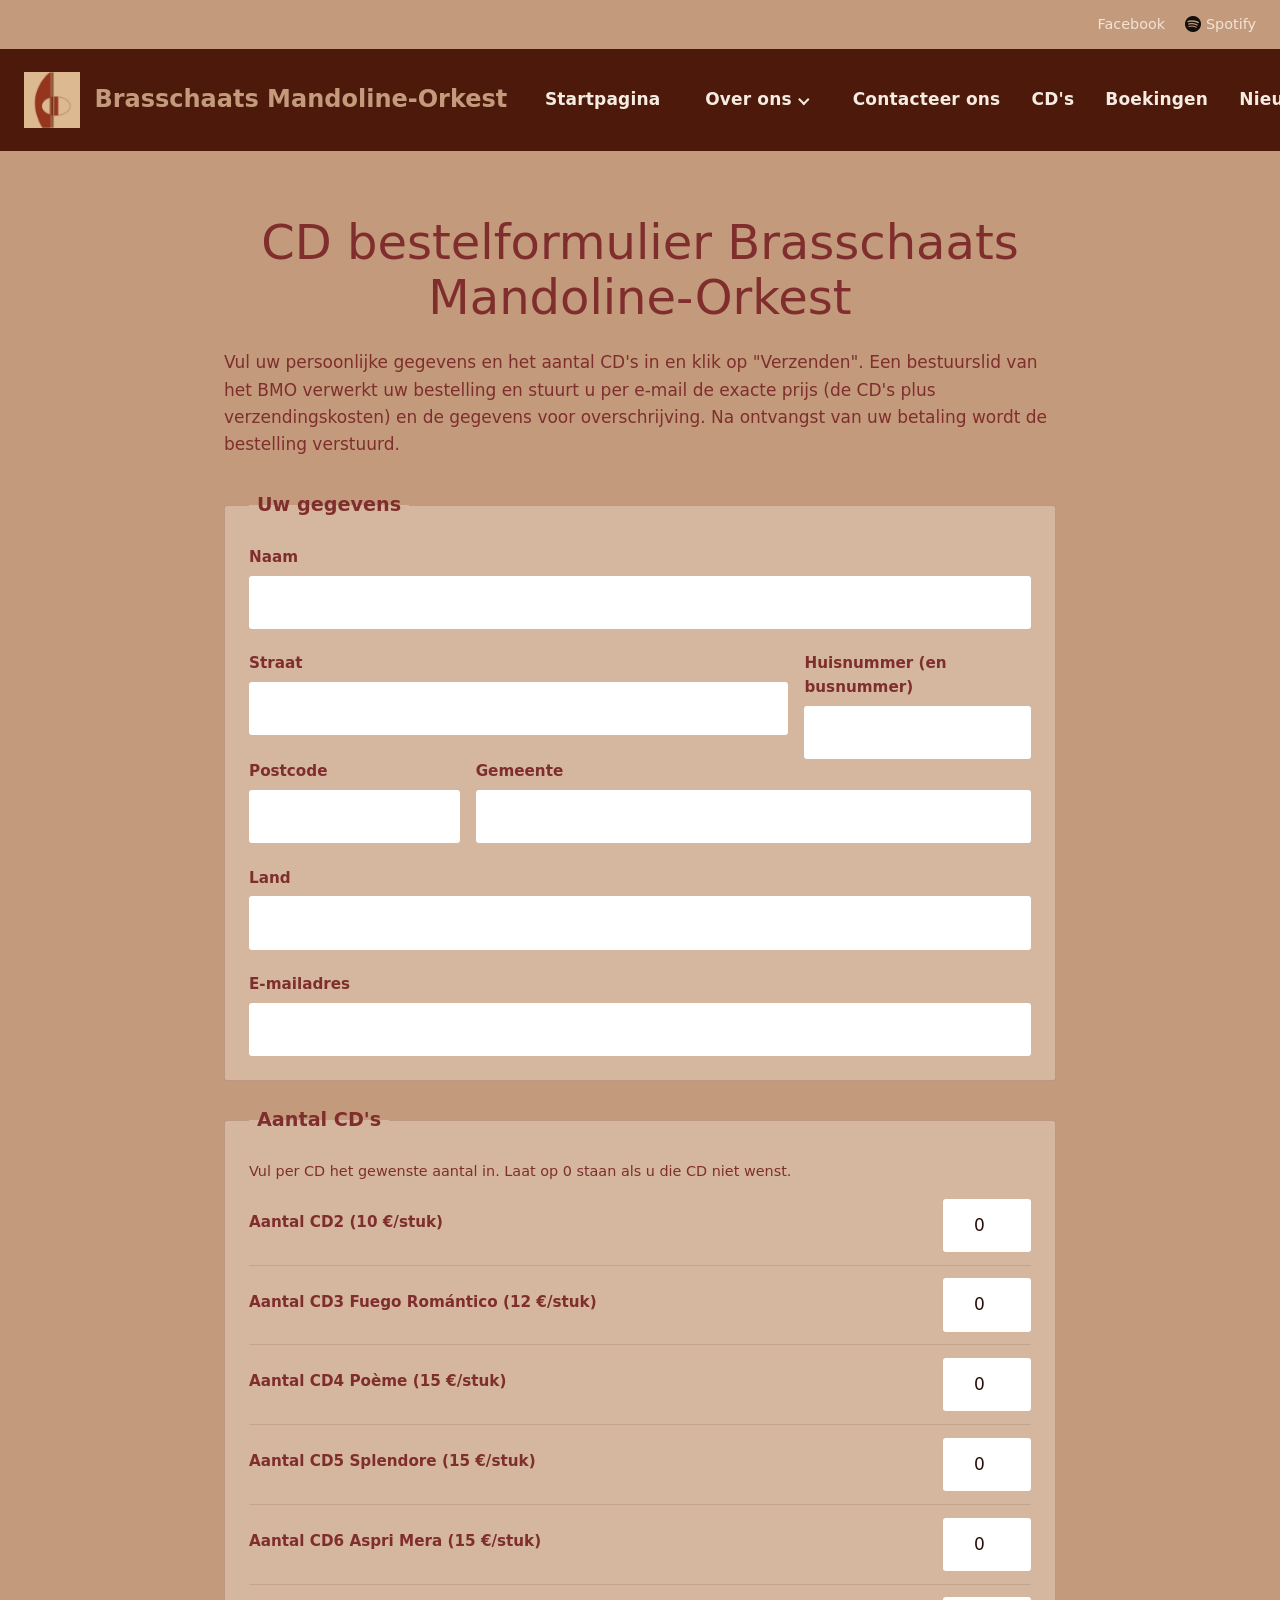
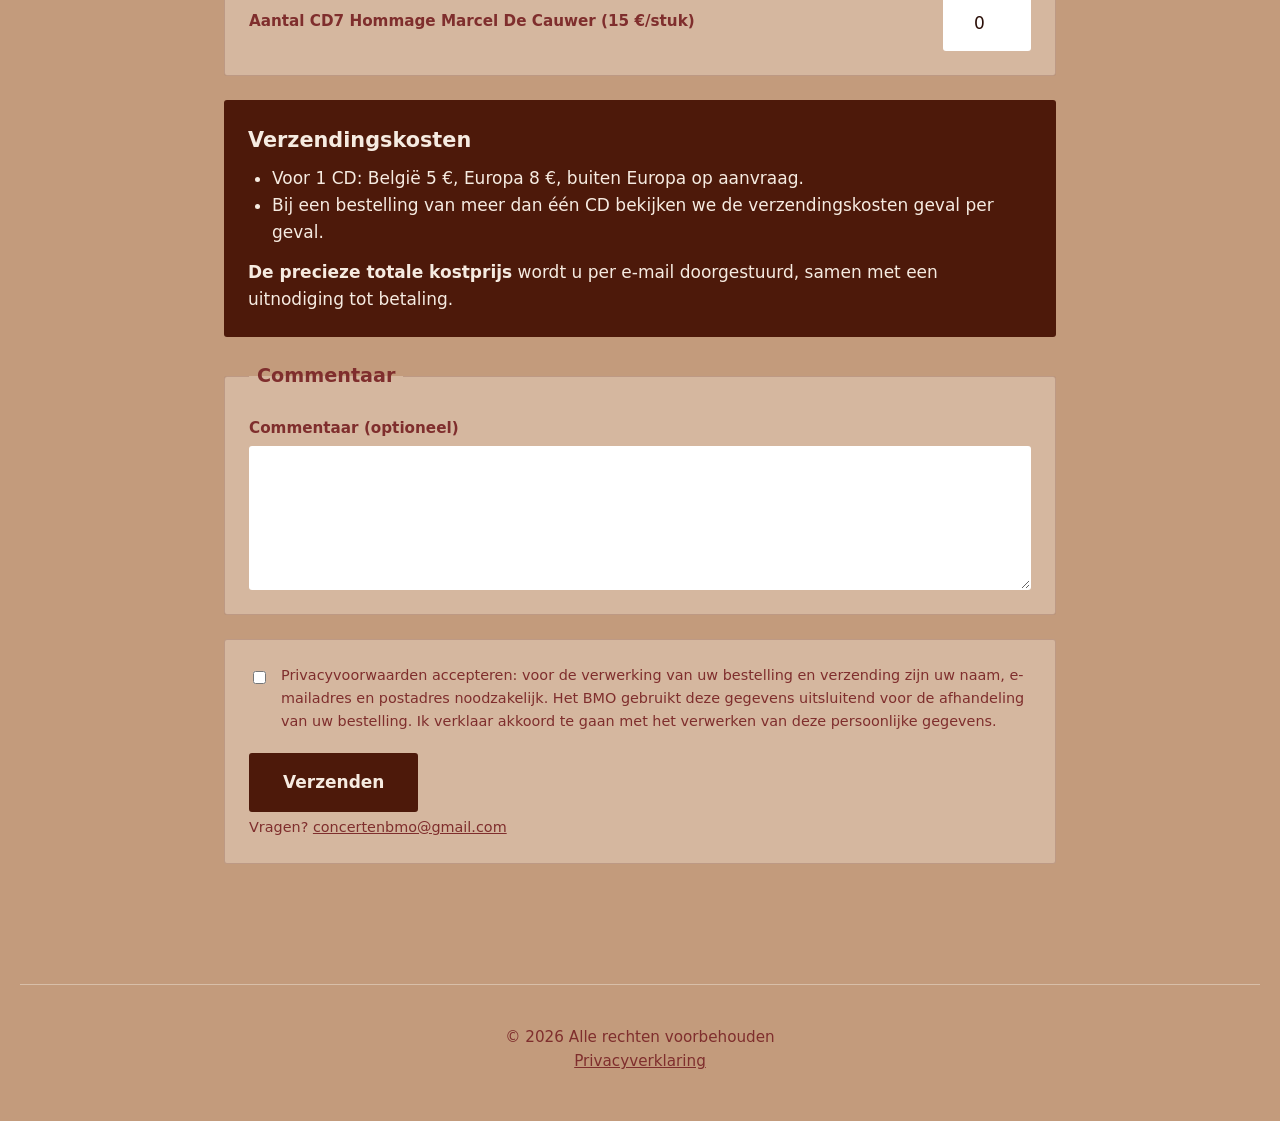
==== pages/bestellen.html @ 0ee757d0 "24102026" ====
<!DOCTYPE html>
<html lang="nl-BE">
<head>
	<meta charset="utf-8">
	<meta name="viewport" content="width=device-width, initial-scale=1">
	<title>CD bestelformulier | Brasschaats Mandoline-Orkest</title>
	<meta name="description" content="Bestel CD's van het Brasschaats Mandoline-Orkest.">
	<meta name="theme-color" content="#4d190a">
	<link rel="icon" href="../images/logo.png" type="image/png">
	<link rel="stylesheet" href="../css/style.css">
</head>
<body>

	<a class="skip-link" href="#inhoud">Naar de inhoud</a>

	<div class="topbar">
		<div class="wrap topbar__inner">
			<a href="#" rel="noopener" target="_blank">Facebook</a>
			<a href="https://open.spotify.com/artist/1rUqsuNDXbhpg9j1srdVkf?si=Q549NG70TASA_FOCATFZ-Q" rel="noopener" target="_blank"><img class="spotify-icon" src="../images/spotify-icon-2048x2048-n3imyp8e.png" alt="">Spotify</a>
		</div>
	</div>

	<header class="site-header">
		<div class="wrap site-header__inner">
			<a class="brand" href="../index.html">
				<img src="../images/logo.png" alt="" width="56" height="56">
				<span>Brasschaats Mandoline-Orkest</span>
			</a>

			<button class="nav-toggle" type="button" aria-expanded="false" aria-controls="hoofdmenu">
				<span class="nav-toggle__bars" aria-hidden="true"></span>
				<span class="visually-hidden">Menu</span>
			</button>

			<nav id="hoofdmenu" class="nav" aria-label="Hoofdmenu">
				<ul class="nav__list">
					<li><a href="../index.html">Startpagina</a></li>
					<li class="has-sub">
						<a href="over-ons.html"><button type="button" class="sub-toggle" aria-expanded="false">Over ons</button></a>
						<ul class="sub">
							<li><a href="dirigente.html">Dirigente</a></li>
							<li><a href="geschiedenis.html">Geschiedenis</a></li>
						</ul>
					</li>
					<li><a href="contact.html">Contacteer ons</a></li>
					<li><a href="cds.html">CD's</a></li>
					<li><a href="boekingen.html">Boekingen</a></li>
					<li><a href="nieuws.html">Nieuws</a></li>
					<li class="has-sub">
						<button type="button" class="sub-toggle" aria-expanded="false">Meer pagina's</button>
						<ul class="sub">
							<li><a href="fotos.html">Foto's</a></li>
							<li><a href="links.html">Links</a></li>
						</ul>
					</li>
				</ul>
			</nav>
		</div>
	</header>

	<main id="inhoud" class="wrap">
		<section class="order-page" aria-labelledby="order-title">
			<h1 id="order-title">CD bestelformulier Brasschaats Mandoline-Orkest</h1>
			<p class="order-intro">Vul uw persoonlijke gegevens en het aantal CD's in en klik op "Verzenden". Een bestuurslid van het BMO verwerkt uw bestelling en stuurt u per e-mail de exacte prijs (de CD's plus verzendingskosten) en de gegevens voor overschrijving. Na ontvangst van uw betaling wordt de bestelling verstuurd.</p>

			<form id="contactformulier" class="order-form" action="https://api.web3forms.com/submit" method="POST" data-success-message="Bedankt! Uw bestelling is succesvol verzonden. U ontvangt per e-mail de exacte prijs en de betaalgegevens.">
				<input type="hidden" name="access_key" value="a20b0633-0dd2-4d2a-a2e5-bae459e8ca1c">
				<input type="hidden" name="subject" value="Nieuwe CD-bestelling via de website">
				<input type="hidden" name="from_name" value="BMO CD-bestelformulier">
				<input type="hidden" name="message" value="Nieuwe CD-bestelling. De ingevulde gegevens en aantallen staan hieronder.">
				<input type="checkbox" name="botcheck" class="visually-hidden" tabindex="-1" autocomplete="off">

				<fieldset class="order-fieldset">
					<legend>Uw gegevens</legend>
					<div class="field">
						<label for="naam">Naam</label>
						<input id="naam" name="name" type="text" autocomplete="name" required>
					</div>
					<div class="order-street">
						<div class="field">
							<label for="straat">Straat</label>
							<input id="straat" name="straat" type="text" autocomplete="address-line1" required>
						</div>
						<div class="field">
							<label for="huisnummer">Huisnummer (en busnummer)</label>
							<input id="huisnummer" name="huisnummer" type="text" autocomplete="address-line2" required>
						</div>
					</div>
					<div class="order-address">
						<div class="field">
							<label for="postcode">Postcode</label>
							<input id="postcode" name="postcode" type="text" autocomplete="postal-code" required>
						</div>
						<div class="field">
							<label for="gemeente">Gemeente</label>
							<input id="gemeente" name="gemeente" type="text" autocomplete="address-level2" required>
						</div>
					</div>
					<div class="field">
						<label for="land">Land</label>
						<input id="land" name="land" type="text" autocomplete="country-name" required>
					</div>
					<div class="field">
						<label for="email">E-mailadres</label>
						<input id="email" name="email" type="email" autocomplete="email" required>
					</div>
				</fieldset>

				<fieldset class="order-fieldset">
					<legend>Aantal CD's</legend>
					<p class="order-help">Vul per CD het gewenste aantal in. Laat op 0 staan als u die CD niet wenst.</p>
					<div class="order-quantities">
						<div class="field">
							<label for="cd2">Aantal CD2 (10 €/stuk)</label>
							<input id="cd2" name="Aantal CD2 (10 euro per stuk)" type="number" min="0" step="1" value="0" inputmode="numeric">
						</div>
						<div class="field">
							<label for="cd3">Aantal CD3 Fuego Romántico (12 €/stuk)</label>
							<input id="cd3" name="Aantal CD3 Fuego Romántico (12 euro per stuk)" type="number" min="0" step="1" value="0" inputmode="numeric">
						</div>
						<div class="field">
							<label for="cd4">Aantal CD4 Poème (15 €/stuk)</label>
							<input id="cd4" name="Aantal CD4 Poème (15 euro per stuk)" type="number" min="0" step="1" value="0" inputmode="numeric">
						</div>
						<div class="field">
							<label for="cd5">Aantal CD5 Splendore (15 €/stuk)</label>
							<input id="cd5" name="Aantal CD5 Splendore (15 euro per stuk)" type="number" min="0" step="1" value="0" inputmode="numeric">
						</div>
						<div class="field">
							<label for="cd6">Aantal CD6 Aspri Mera (15 €/stuk)</label>
							<input id="cd6" name="Aantal CD6 Aspri Mera (15 euro per stuk)" type="number" min="0" step="1" value="0" inputmode="numeric">
						</div>
						<div class="field">
							<label for="cd7">Aantal CD7 Hommage Marcel De Cauwer (15 €/stuk)</label>
							<input id="cd7" name="Aantal CD7 Hommage Marcel De Cauwer (15 euro per stuk)" type="number" min="0" step="1" value="0" inputmode="numeric">
						</div>
					</div>
				</fieldset>

				<section class="order-shipping" aria-labelledby="shipping-title">
					<h2 id="shipping-title">Verzendingskosten</h2>
					<ul>
						<li>Voor 1 CD: België 5 €, Europa 8 €, buiten Europa op aanvraag.</li>
						<li>Bij een bestelling van meer dan één CD bekijken we de verzendingskosten geval per geval.</li>
					</ul>
					<p><strong>De precieze totale kostprijs</strong> wordt u per e-mail doorgestuurd, samen met een uitnodiging tot betaling.</p>
				</section>

				<fieldset class="order-fieldset">
					<legend>Commentaar</legend>
					<div class="field">
						<label for="commentaar">Commentaar (optioneel)</label>
						<textarea id="commentaar" name="commentaar" rows="4"></textarea>
					</div>
				</fieldset>

				<div class="order-submit">
					<div class="order-consent">
						<input id="privacy-akkoord" name="privacy_agreement" type="checkbox" value="Akkoord" required>
						<label for="privacy-akkoord">Privacyvoorwaarden accepteren: voor de verwerking van uw bestelling en verzending zijn uw naam, e-mailadres en postadres noodzakelijk. Het BMO gebruikt deze gegevens uitsluitend voor de afhandeling van uw bestelling. Ik verklaar akkoord te gaan met het verwerken van deze persoonlijke gegevens.</label>
					</div>
					<button type="submit" class="button">Verzenden</button>
					<p id="formulier-status" class="form-status" role="status" aria-live="polite"></p>
					<p class="form-note">Vragen? <a href="mailto:concertenbmo@gmail.com">concertenbmo@gmail.com</a></p>
				</div>
			</form>
		</section>
	</main>

	<footer class="site-footer">
		<div class="wrap">
			<p>© 2026 Alle rechten voorbehouden</p>
			<p><a href="privacybeleid.html">Privacyverklaring</a></p>
		</div>
	</footer>

	<script src="../js/nav.js" defer></script>
	<script src="../js/contact.js" defer></script>
</body>
</html>
---- css/style.css ----
/* Brasschaats Mandoline-Orkest
   Kleuren en lettertype staan bovenaan, zodat ze op één plek aan te passen zijn. */

:root {
  --tan: #c39b7c;          /* achtergrond pagina */
  --tan-line: #d8bfa9;     /* scheidingslijn */
  --brown: #4d190a;        /* menubalk */
  --burgundy: #7f2e2d;     /* titels en tekst op de pagina */
  --cream: #f6ebe1;        /* tekst op de menubalk */
  --brand: #c39b7c;        /* naam van het orkest in het menu */
  --focus: #fff4e6;

  --font: "Segoe UI", system-ui, -apple-system, "Helvetica Neue", Arial, sans-serif;
  --maxw: 1240px;          /* breedte van de inhoud */
  --maxw-header: 1760px;   /* breedte van de menubalk */
}

*, *::before, *::after { box-sizing: border-box; }

html { -webkit-text-size-adjust: 100%; }

body {
  margin: 0;
  overflow-x: hidden;
  background: var(--tan);
  color: var(--burgundy);
  font-family: var(--font);
  font-size: 1.0625rem;
  line-height: 1.6;
}

img { display: block; max-width: 100%; height: auto; }

a { color: inherit; }

.wrap {
  width: 100%;
  max-width: var(--maxw);
  margin-inline: auto;
  padding-inline: 1.5rem;
}

.visually-hidden {
  position: absolute !important;
  width: 1px; height: 1px;
  overflow: hidden;
  clip: rect(0 0 0 0);
  white-space: nowrap;
}

.skip-link {
  position: absolute;
  left: 1rem; top: -4rem;
  background: var(--brown);
  color: var(--cream);
  padding: .6rem 1rem;
  z-index: 100;
}
.skip-link:focus { top: 1rem; }

:focus-visible {
  outline: 3px solid var(--focus);
  outline-offset: 2px;
}
main :focus-visible, .site-footer :focus-visible { outline-color: var(--burgundy); }

/* Bovenbalk */
.topbar { background: var(--tan); font-size: .9rem; }
.topbar__inner {
  max-width: var(--maxw-header);
  display: flex;
  justify-content: flex-end;
  gap: 1.25rem;
  padding-block: .8rem;
}
.topbar a { color: var(--cream); text-decoration: none; opacity: .9; }
.topbar a:hover { opacity: 1; text-decoration: underline; }
.spotify-icon {
  display: inline-block;
  width: 1.1em;
  height: 1.1em;
  margin-right: .35em;
  object-fit: contain;
  vertical-align: -.2em;
}

/* Menubalk */
.site-header { background: var(--brown); color: var(--cream); position: relative; z-index: 10; }
.site-header__inner {
  max-width: var(--maxw-header);
  display: flex;
  align-items: center;
  justify-content: space-between;
  gap: 1.5rem;
  min-height: 6.4rem;
}

.brand {
  display: flex;
  align-items: center;
  gap: .9rem;
  text-decoration: none;
  color: var(--brand);
  font-size: 1.5rem;
  font-weight: 600;
  line-height: 1.2;
}
.brand img { width: 56px; height: 56px; }

.nav__list {
  display: flex;
  align-items: center;
  gap: .25rem;
  list-style: none;
  margin: 0;
  padding: 0;
}
.nav a, .sub-toggle {
  display: block;
  padding: .6rem .85rem;
  color: var(--cream);
  font: inherit;
  font-size: 1.0625rem;
  font-weight: 700;
  text-decoration: none;
  background: none;
  border: 0;
  cursor: pointer;
  letter-spacing: .01em;
  white-space: nowrap;
}
.nav a:hover, .sub-toggle:hover { text-decoration: underline; text-underline-offset: .3em; }
.nav a[aria-current="page"],
.nav .sub-toggle[aria-current] { color: var(--brand); }

.sub-toggle::after {
  content: "";
  display: inline-block;
  width: .45em; height: .45em;
  margin-left: .5em;
  border-right: 2px solid currentColor;
  border-bottom: 2px solid currentColor;
  transform: translateY(-.15em) rotate(45deg);
}

.has-sub { position: relative; }
.sub {
  display: none;
  list-style: none;
  margin: 0;
  padding: .4rem 0;
  min-width: 13rem;
  background: var(--brown);
  border-top: 2px solid var(--tan);
  box-shadow: 0 6px 14px rgb(0 0 0 / .25);
}
.sub a { font-weight: 600; white-space: nowrap; }

/* Desktop: submenu zichtbaar bij hover, focus of na een klik */
@media (min-width: 72rem) {
  .brand { flex-shrink: 0; }
  .nav-toggle { display: none; }
  .sub { position: absolute; left: 0; top: 100%; }
  .has-sub:hover > .sub,
  .has-sub:focus-within > .sub,
  .sub-toggle[aria-expanded="true"] + .sub { display: block; }
}

/* Mobiel: menu klapt open onder de balk */
@media (max-width: 71.99rem) {
  .brand { flex-shrink: 1; min-width: 0; font-size: 1.05rem; gap: .7rem; }
  .nav-toggle { flex-shrink: 0; }
  .brand img { width: 44px; height: 44px; }
  .site-header__inner { min-height: 5rem; }

  .nav-toggle {
    display: inline-flex;
    align-items: center;
    justify-content: center;
    width: 2.75rem; height: 2.75rem;
    background: none;
    border: 1px solid rgb(246 235 225 / .4);
    border-radius: 4px;
    cursor: pointer;
  }
  .nav-toggle__bars,
  .nav-toggle__bars::before,
  .nav-toggle__bars::after {
    display: block;
    width: 1.35rem; height: 2px;
    background: var(--cream);
    content: "";
    position: relative;
  }
  .nav-toggle__bars::before { position: absolute; top: -6px; }
  .nav-toggle__bars::after  { position: absolute; top: 6px; }

  .nav {
    display: none;
    position: absolute;
    left: 0; right: 0; top: 100%;
    background: var(--brown);
    border-top: 1px solid rgb(246 235 225 / .2);
    padding: .5rem 1.5rem 1rem;
    box-shadow: 0 8px 14px rgb(0 0 0 / .25);
  }
  .nav.is-open { display: block; }
  .nav__list { flex-direction: column; align-items: stretch; gap: 0; }
  .nav a, .sub-toggle { width: 100%; text-align: left; padding: .8rem .25rem; }
  .has-sub > a { padding: 0; }
  .sub { box-shadow: none; border-top: 0; padding: 0 0 .25rem 1rem; }
  .has-sub:hover > .sub,
  .has-sub:focus-within > .sub,
  .has-sub:has(.sub-toggle[aria-expanded="true"]) > .sub { display: block; }
}

/* Inhoud */
main { padding-block: 4rem 3rem; }

h1 {
  margin: 0 0 3rem;
  text-align: center;
  font-size: clamp(2.25rem, 5vw, 3.5rem);
  font-weight: 300;
  line-height: 1.15;
  color: var(--burgundy);
}

.banner { margin: 0 auto; max-width: 1240px; }
.banner img { width: 100%; border-radius: 6px; }

.tagline {
  max-width: 62rem;
  margin: 2.5rem auto 0;
  text-align: center;
  font-style: italic;
  font-size: 1.2rem;
  line-height: 1.7;
}

/* Pagina 'Wie zijn wij?' */
.intro {
  max-width: 62rem;
  margin: 0 auto;
  font-size: 1.15rem;
  line-height: 1.7;
}
.blocks {
  display: grid;
  grid-template-columns: repeat(auto-fit, minmax(17rem, 1fr));
  gap: 3rem 4rem;
  max-width: 54rem;
  margin: 4rem auto 0;
}
.block h2 {
  margin: 0 0 .75rem;
  font-size: 1.4rem;
  font-weight: 400;
  line-height: 1.3;
}
.block h2 a { text-decoration: none; }
.block h2 a:hover { text-decoration: underline; }
.block p { margin: 0; }
.block p a { text-underline-offset: .2em; }

/* Pagina 'Boekingen' */
.bookings,
.privacy-page {
  max-width: 46rem;
  margin: 0 auto;
  font-size: .95rem;
  line-height: 1.55;
}
.bookings h1,
.privacy-page h1 {
  margin-bottom: 1.5rem;
  font-size: 2.25rem;
  font-weight: 500;
}
.bookings h2 {
  margin: 1.25rem 0 .25rem;
  font-size: 2rem;
  font-weight: 400;
  line-height: 1.3;
}
.bookings h3 {
  margin: .25rem 0 1.25rem;
  font-size: 1.5rem;
  font-weight: 400;
  line-height: 1.35;
}
.bookings h4 {
  margin: 1.25rem 0 .25rem;
  font-size: 1.2rem;
  font-weight: 400;
}
.bookings p,
.privacy-page p { margin: 0 0 .75rem; }
.bookings__intro { margin-bottom: 1.25rem !important; }
.booking-section { margin-top: 1.5rem; }
.booking-section h3 { margin-bottom: 1.25rem; }
.booking-financial {
  margin: 1.75rem 0 0;
  color: var(--cream);
}
.booking-financial h2 { margin-top: 0; }
.booking-financial h3 { margin: .15rem 0 .75rem; }
.booking-financial p { margin: 1.75rem 0 2rem; }
.booking-list {
  list-style: none;
  margin: 0 0 2rem;
  padding: 0 0 0 1rem;
}
.booking-list li {
  position: relative;
  margin: .15rem 0;
  padding-left: 1.1rem;
}
.booking-list li::before {
  content: "›";
  position: absolute;
  left: 0;
}

/* Pagina 'Privacybeleid' */
.privacy-page__intro { margin-bottom: 3rem !important; }
.privacy-page__principles { margin-top: .75rem; }
.privacy-page__contact-intro { margin-top: 3rem !important; }
.privacy-page__address {
  margin-top: 3rem;
  font-style: normal;
}

/* Pagina 'Nieuws' */
.news-page {
  max-width: 60rem;
  margin: 0 auto;
}
.news-page > h1 {
  margin-bottom: 1.5rem;
}
.news-intro {
  max-width: 40rem;
  margin: 0 auto;
  font-size: .95rem;
  line-height: 1.6;
}
.news-intro p { margin: 0 0 1rem; }
.news-intro p:last-child { margin-bottom: 1.5rem; }
.news-intro a { font-weight: 600; text-underline-offset: .2em; }
.news-divider {
  margin: 1.5rem 0 2rem;
  border: 0;
  border-top: 1px solid var(--tan-line);
}
.news-item {
  display: grid;
  grid-template-columns: minmax(0, 1.5fr) minmax(12rem, .9fr);
  align-items: start;
  gap: 2rem;
  max-width: 42rem;
  margin: 0 auto;
  font-size: .9rem;
  line-height: 1.5;
}
.news-item__text h2 {
  margin: 0;
  color: var(--cream);
  font-size: 1.8rem;
  font-weight: 400;
  line-height: 1.25;
}
.news-item__text time {
  display: block;
  margin: .2rem 0 .55rem;
  color: var(--cream);
  font-style: italic;
}
.news-item__text p { margin: 0; }
.news-poster {
  display: flex;
  min-height: 10rem;
  flex-direction: column;
  align-items: center;
  justify-content: center;
  overflow: hidden;
  padding: 1rem .75rem .65rem;
  border: 1px solid rgb(246 235 225 / .25);
  border-radius: 3px;
  background:
    radial-gradient(ellipse at 50% 45%, rgb(128 103 33 / .65), transparent 45%),
    radial-gradient(circle at 15% 20%, #b5a24b 0 2px, transparent 4px),
    radial-gradient(circle at 82% 28%, #b5a24b 0 2px, transparent 4px),
    linear-gradient(160deg, #11121d 0%, #20202b 56%, #090a10 100%);
  color: #fff1a8;
  text-align: center;
  box-shadow: inset 0 0 1.5rem rgb(0 0 0 / .6);
}
.news-poster__number {
  color: #fff9cf;
  font-size: 4rem;
  font-weight: 700;
  line-height: 1;
  text-shadow: 0 0 .8rem #f7d85a;
}
.news-poster__ribbon {
  margin: .35rem 0 auto;
  padding: .2rem .8rem;
  transform: rotate(-5deg);
  background: #e6c45c;
  color: #271b0b;
  font-size: .72rem;
  font-weight: 700;
  letter-spacing: .08em;
  text-transform: uppercase;
}
.news-poster__name {
  margin-top: 1.5rem;
  color: #fff1a8;
  font-size: .55rem;
  font-weight: 700;
  text-transform: uppercase;
}

/* CD-pagina */
.cd-page {
  max-width: 64rem;
  margin: 0 auto;
}
.cd-intro {
  display: grid;
  grid-template-columns: minmax(0, 1fr) minmax(0, 1.25fr);
  align-items: center;
  gap: 4rem;
  max-width: 55rem;
  margin: 1.5rem auto 0;
}
.cd-intro > img {
  width: 100%;
  aspect-ratio: 1.45;
  object-fit: cover;
}
.cd-intro h1 {
  margin: 0 0 1.5rem;
  text-align: left;
  font-size: 2.25rem;
  font-weight: 400;
}
.cd-intro p {
  margin: 0 0 .75rem;
  font-size: .9rem;
  line-height: 1.5;
  text-align: justify;
}
.cd-grid {
  display: grid;
  grid-template-columns: repeat(5, minmax(0, 1fr));
  gap: 2.5rem 1.4rem;
  margin: 12rem auto 0;
}
.cd-card {
  min-width: 0;
  text-align: center;
  color: var(--cream);
}
.cd-card img {
  width: 100%;
  aspect-ratio: 1;
  object-fit: cover;
}
.cd-card h2 {
  margin: .65rem 0 .1rem;
  font-size: 1rem;
  font-weight: 700;
  line-height: 1.4;
}
.cd-card p { margin: 0; }

/* Pagina 'Dirigente' */
.conductor-page {
  max-width: 62rem;
  margin: 0 auto;
}
.conductor-page > h1 {
  margin-bottom: 1rem;
}
.conductor-intro {
  margin: 0 auto 6rem;
  text-align: center;
}
.conductor-profile {
  display: grid;
  grid-template-columns: minmax(0, .9fr) minmax(0, 1.25fr);
  align-items: center;
  gap: 2rem;
}
.conductor-portrait {
  margin: 0;
  text-align: center;
}
.conductor-portrait__placeholder {
  display: grid;
  place-items: center;
  aspect-ratio: 4 / 3;
  background: var(--brown);
  color: var(--cream);
  font-size: 5rem;
  font-weight: 300;
}
.conductor-portrait figcaption {
  margin-top: 1.25rem;
}
.conductor-biography h2,
.conductor-history h2 {
  margin: 0 0 1rem;
  font-size: 2rem;
  font-weight: 400;
  line-height: 1.35;
}
.conductor-biography p,
.conductor-history p {
  margin: 0 0 .75rem;
}
.conductor-history {
  max-width: 48rem;
  margin: 5rem auto 0;
}
.conductor-history h2 {
  margin-bottom: 1rem;
}
.conductor-back {
  display: block;
  width: fit-content;
  margin: 5rem auto 0;
  padding: .85rem 1.5rem;
  color: var(--brown);
  background: var(--cream);
  border-color: var(--cream);
  text-align: center;
}
.conductor-back:hover {
  color: var(--brown);
  background: #fff;
  border-color: #fff;
}

/* Pagina 'Contacteer ons' */
.contact {
  display: grid;
  grid-template-columns: minmax(0, 1fr) minmax(0, 1.15fr);
  gap: 3rem 5rem;
  align-items: start;
  max-width: 70rem;
  margin: 0 auto;
}
.contact__list {
  list-style: none;
  margin: 3.2rem 0 0;
  padding: 0;
  display: grid;
  gap: 1.25rem;
  font-size: 1.35rem;
}
.contact__list a { text-underline-offset: .2em; }
.contact__form h1 {
  margin: 0 0 1.25rem;
  text-align: left;
  font-size: clamp(1.9rem, 4vw, 2.5rem);
  font-weight: 700;
}
.contact__intro { margin: 0 0 2.25rem; }

.order-page {
  max-width: 52rem;
  margin: 0 auto;
}
.order-page > h1 {
  margin-bottom: 1.5rem;
  font-size: clamp(2rem, 5vw, 3rem);
  font-weight: 400;
}
.order-intro { margin: 0 0 2rem; }
.order-fieldset {
  min-width: 0;
  margin: 0 0 1.5rem;
  padding: 1.5rem;
  border: 1px solid rgb(77 25 10 / .18);
  border-radius: 3px;
  background: rgb(246 235 225 / .35);
}
.order-fieldset legend {
  padding: 0 .5rem;
  font-size: 1.2rem;
  font-weight: 700;
}
.order-fieldset .field:last-child { margin-bottom: 0; }
.order-street,
.order-address {
  display: grid;
  grid-template-columns: minmax(0, 1fr) minmax(8rem, .42fr);
  gap: 1rem;
}
.order-address { grid-template-columns: minmax(8rem, .55fr) minmax(0, 1.45fr); }
.order-quantities {
  display: flex;
  flex-direction: column;
}
.order-quantities .field {
  display: flex;
  align-items: center;
  justify-content: space-between;
  gap: 1rem;
  margin: 0;
  padding: .8rem 0;
  border-bottom: 1px solid rgb(77 25 10 / .12);
}
.order-quantities .field:first-child { padding-top: 0; }
.order-quantities .field:last-child {
  padding-bottom: 0;
  border-bottom: 0;
}
.order-quantities label { margin: 0; }
.order-quantities input {
  flex: 0 0 5.5rem;
  width: 5.5rem;
  text-align: center;
}
.order-help { margin: 0 0 1rem; font-size: .9rem; }
.order-shipping {
  margin: 0 0 1.5rem;
  padding: 1.5rem;
  border-radius: 3px;
  background: var(--brown);
  color: var(--cream);
}
.order-shipping h2 { margin: 0 0 .5rem; font-size: 1.3rem; }
.order-shipping ul { margin: 0 0 .75rem; padding-left: 1.5rem; }
.order-shipping p { margin: 0; }
.order-submit {
  padding: 1.5rem;
  border: 1px solid rgb(77 25 10 / .18);
  border-radius: 3px;
  background: rgb(246 235 225 / .35);
}
.order-consent {
  display: grid;
  grid-template-columns: auto 1fr;
  align-items: start;
  gap: .75rem;
  margin-bottom: 1.25rem;
}
.order-consent input { margin-top: .45rem; }
.order-consent label { font-size: .9rem; }
.order-submit .form-status:empty { display: none; }

.field { margin-bottom: 1.4rem; }
.field label { display: block; margin-bottom: .4rem; font-weight: 600; font-size: .95rem; }
.field input, .field textarea {
  display: block;
  width: 100%;
  padding: .75rem .9rem;
  font: inherit;
  color: #2b0f08;
  background: #fff;
  border: 1px solid transparent;
  border-radius: 3px;
}
.field textarea { resize: vertical; min-height: 9rem; }
.field input:focus-visible, .field textarea:focus-visible {
  outline: 3px solid var(--brown);
  outline-offset: 1px;
}

.button {
  display: inline-block;
  padding: .85rem 2rem;
  font: inherit;
  font-weight: 700;
  color: var(--cream);
  background: var(--brown);
  border: 2px solid var(--brown);
  border-radius: 3px;
  cursor: pointer;
}
.button:hover { background: #3a1207; border-color: #3a1207; }
.button:focus-visible { outline: 3px solid var(--burgundy); outline-offset: 3px; }
.button[disabled] { opacity: .6; cursor: wait; }

.form-status { min-height: 1.6rem; margin: 1rem 0 0; font-weight: 600; }
.form-status.is-error { color: #5a0d0d; }
.form-note { margin: .25rem 0 0; font-size: .9rem; }

@media (max-width: 47.99rem) {
  .order-fieldset, .order-shipping, .order-submit { padding: 1rem; }
  .order-street, .order-address { grid-template-columns: 1fr; gap: 0; }
  .order-quantities .field { align-items: center; }
  .conductor-intro { margin-bottom: 3rem; }
  .conductor-profile { grid-template-columns: 1fr; }
  .conductor-portrait { max-width: 28rem; margin-inline: auto; }
  .conductor-biography h2,
  .conductor-history h2 { font-size: 1.7rem; }
  .conductor-history { margin-top: 3.5rem; }
  .conductor-back { margin-top: 3rem; }
  .bookings h2 { font-size: 1.7rem; }
  .bookings h3 { font-size: 1.35rem; }
  .news-item { grid-template-columns: 1fr; gap: 1.25rem; }
  .news-poster { max-width: 18rem; width: 100%; margin-inline: auto; }
  .cd-intro { grid-template-columns: 1fr; gap: 2rem; margin-top: 0; }
  .cd-intro > img { max-width: 24rem; margin-inline: auto; }
  .cd-intro h1 { font-size: 2rem; }
  .cd-grid { grid-template-columns: repeat(2, minmax(0, 1fr)); gap: 2rem 1.25rem; margin-top: 5rem; }
  .contact { grid-template-columns: 1fr; }
  .contact__list { margin-top: 0; font-size: 1.2rem; }
}

@media (min-width: 48rem) and (max-width: 71.99rem) {
  .cd-grid { grid-template-columns: repeat(3, minmax(0, 1fr)); margin-top: 8rem; }
}

/* Voet */
.site-footer {
  margin-top: 2rem;
  padding-block: 2.5rem 3rem;
  text-align: center;
  font-size: .95rem;
}
.site-footer .wrap { border-top: 1px solid var(--tan-line); padding-top: 2.5rem; }
.site-footer p { margin: 0; }

@media (prefers-reduced-motion: reduce) {
  * { scroll-behavior: auto !important; transition: none !important; animation: none !important; }
}
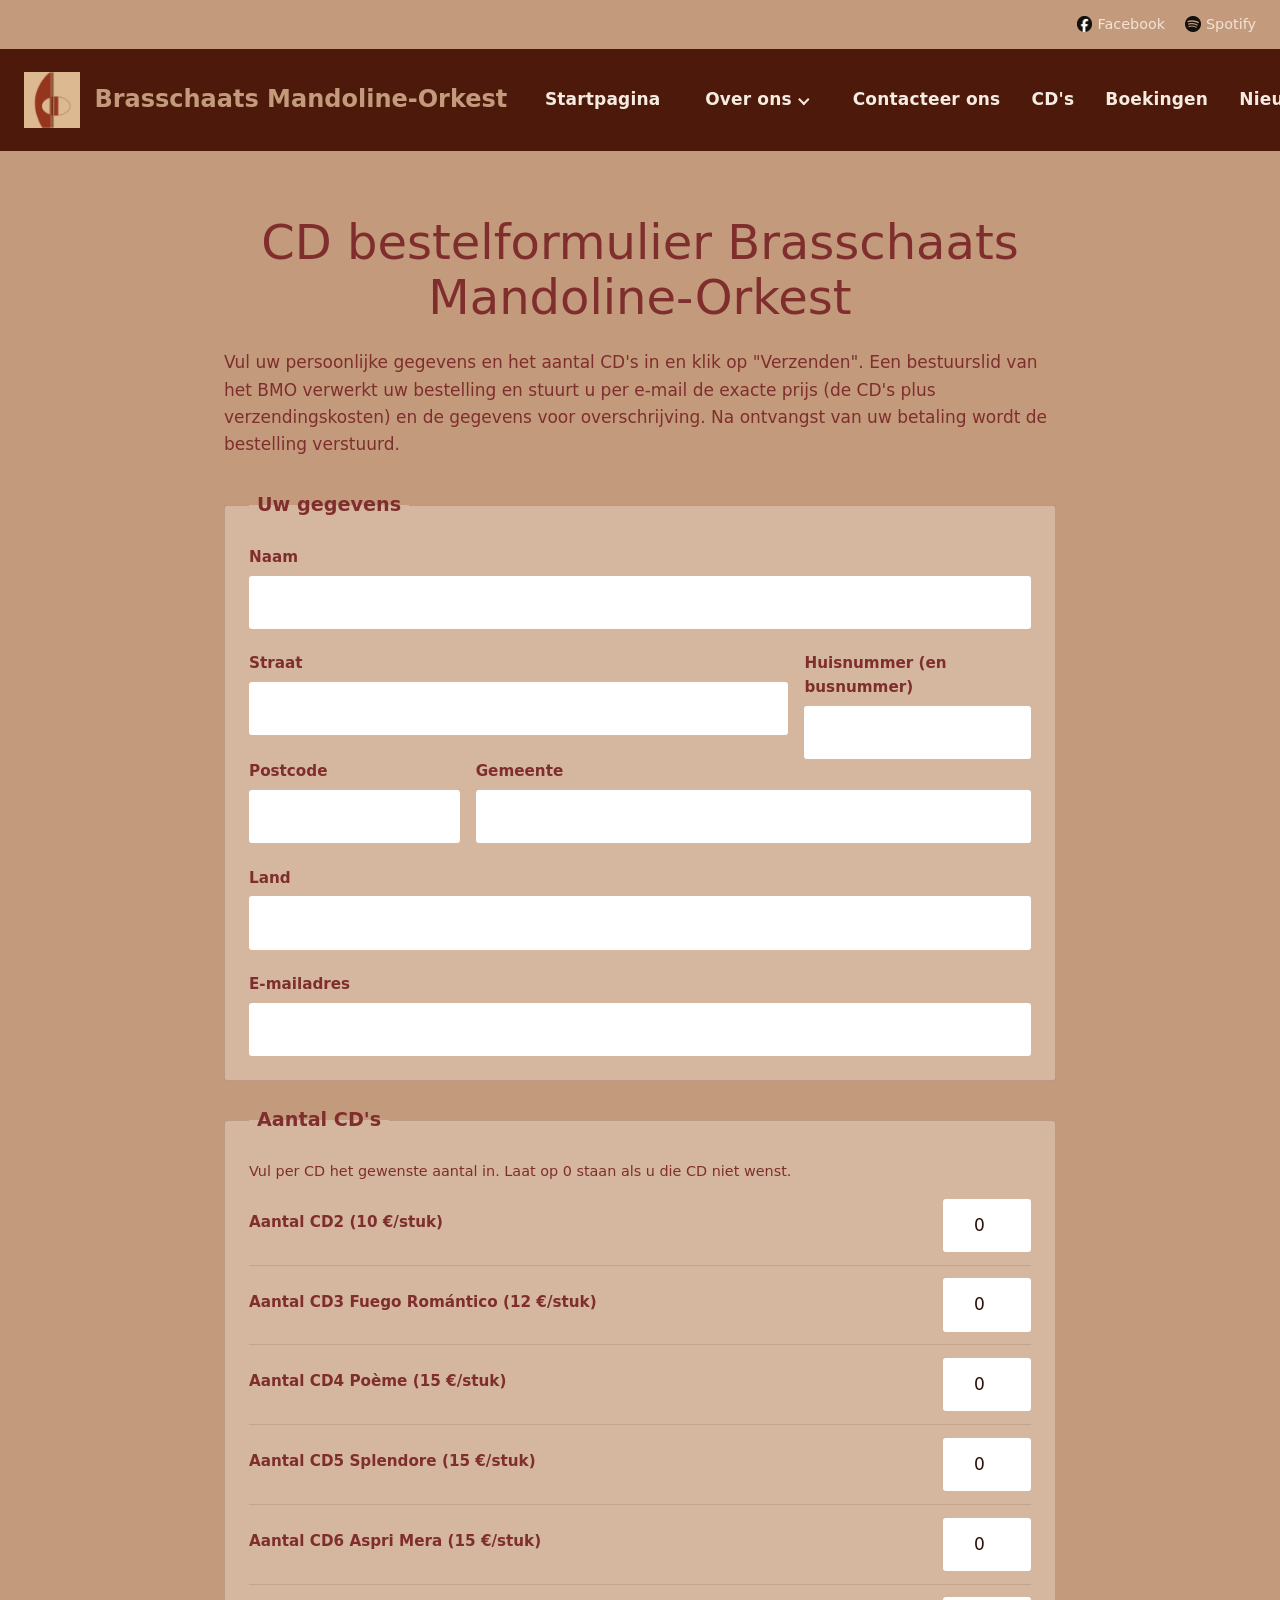
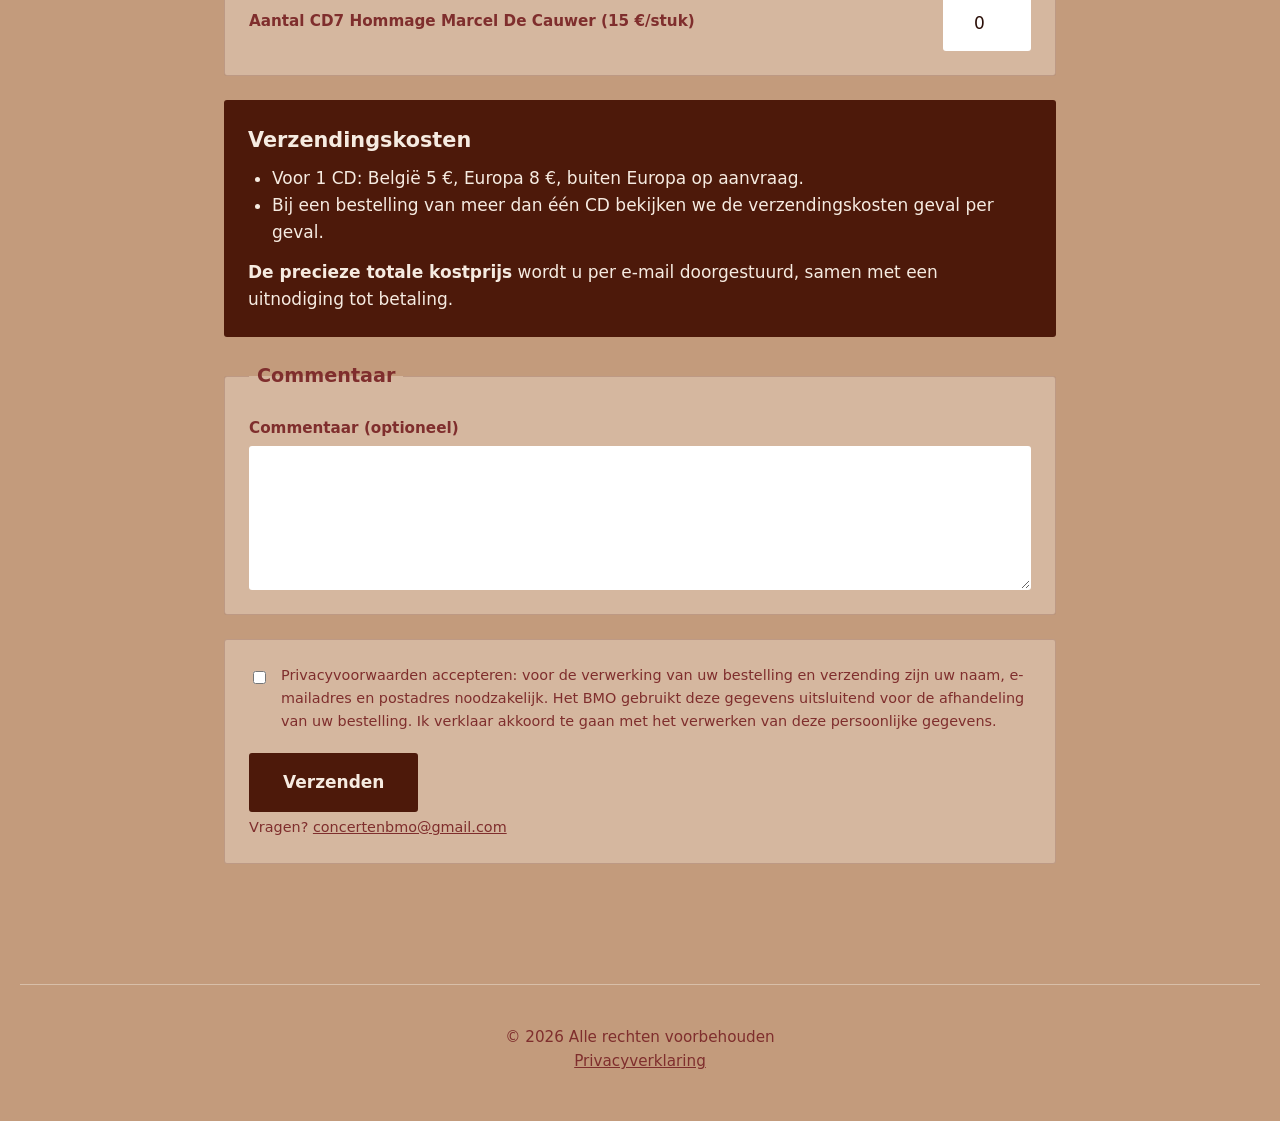
==== commit 18858981: "11112026" ====
--- a/pages/bestellen.html
+++ b/pages/bestellen.html
@@ -15,8 +15,8 @@
 
 	<div class="topbar">
 		<div class="wrap topbar__inner">
-			<a href="#" rel="noopener" target="_blank">Facebook</a>
-			<a href="https://open.spotify.com/artist/1rUqsuNDXbhpg9j1srdVkf?si=Q549NG70TASA_FOCATFZ-Q" rel="noopener" target="_blank"><img class="spotify-icon" src="../images/spotify-icon-2048x2048-n3imyp8e.png" alt="">Spotify</a>
+			<a href="https://www.facebook.com/Brasschaatsmandolineorkest/?locale=nl_BE" rel="noopener" target="_blank"><img class="link-icon" src="../images/logo%20Facebook.png" alt="">Facebook</a>
+			<a href="https://open.spotify.com/artist/1rUqsuNDXbhpg9j1srdVkf?si=Q549NG70TASA_FOCATFZ-Q" rel="noopener" target="_blank"><img class="link-icon" src="../images/spotify-icon-2048x2048-n3imyp8e.png" alt="">Spotify</a>
 		</div>
 	</div>
 
--- a/css/style.css
+++ b/css/style.css
@@ -75,7 +75,7 @@
 }
 .topbar a { color: var(--cream); text-decoration: none; opacity: .9; }
 .topbar a:hover { opacity: 1; text-decoration: underline; }
-.spotify-icon {
+.link-icon {
   display: inline-block;
   width: 1.1em;
   height: 1.1em;
@@ -485,7 +485,7 @@
   margin-bottom: 1rem;
 }
 .conductor-intro {
-  margin: 0 auto 6rem;
+  margin: 0 auto 4rem;
   text-align: center;
 }
 .conductor-profile {
@@ -498,14 +498,8 @@
   margin: 0;
   text-align: center;
 }
-.conductor-portrait__placeholder {
-  display: grid;
-  place-items: center;
-  aspect-ratio: 4 / 3;
-  background: var(--brown);
-  color: var(--cream);
-  font-size: 5rem;
-  font-weight: 300;
+.conductor-portrait img {
+  border-radius: 6px;
 }
 .conductor-portrait figcaption {
   margin-top: 1.25rem;
@@ -682,6 +676,7 @@
   border-radius: 3px;
   cursor: pointer;
 }
+.conductor-history .conductor-back { display: block; }
 .button:hover { background: #3a1207; border-color: #3a1207; }
 .button:focus-visible { outline: 3px solid var(--burgundy); outline-offset: 3px; }
 .button[disabled] { opacity: .6; cursor: wait; }
